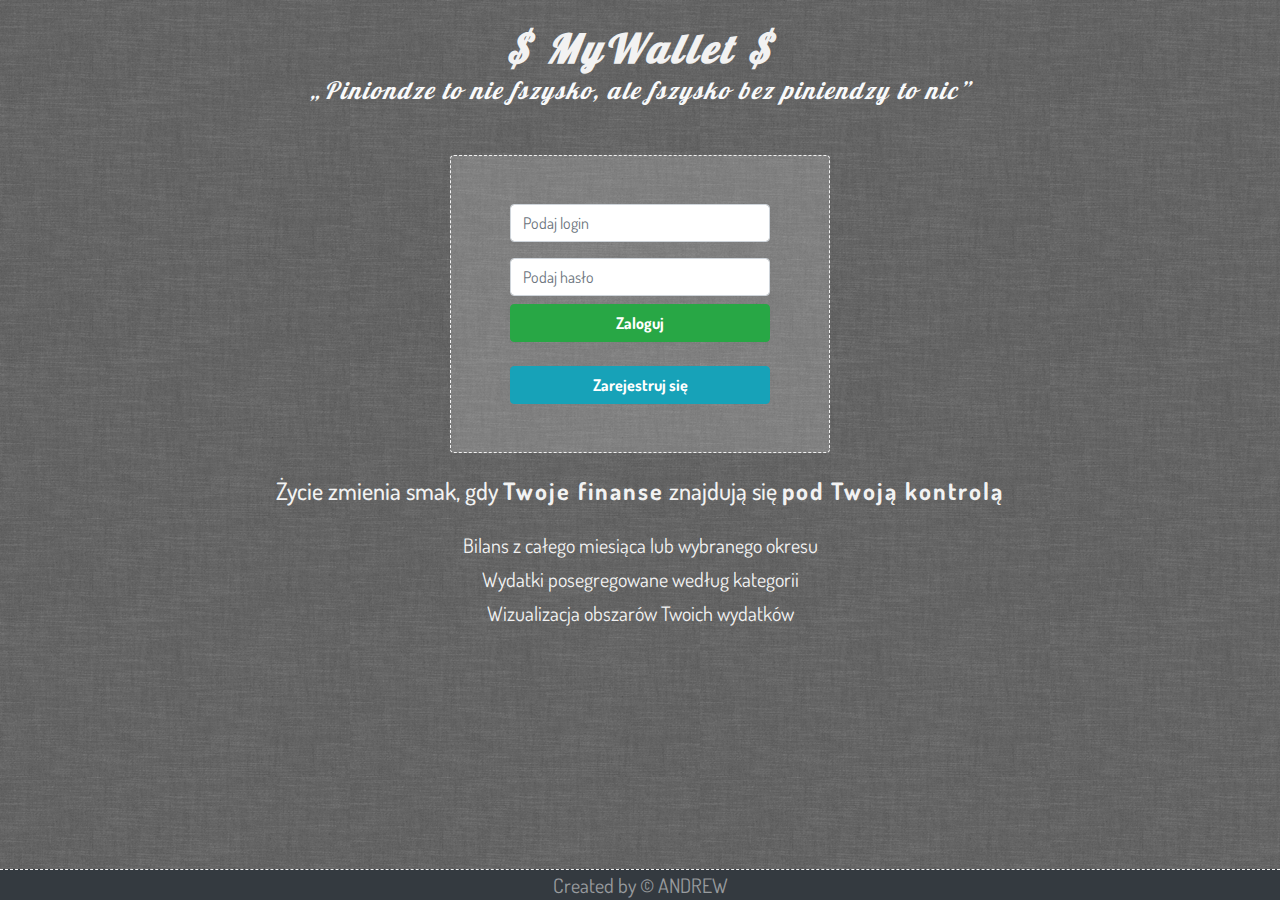
==== index.html @ 29b3bcaf "Added JS form validation" ====
<!DOCTYPE html>
<html lang="pl">
  <head>
    
    <meta charset="utf-8">
    <meta name="viewport" content="width=device-width, initial-scale=1, shrink-to-fit=no">
		<meta name="description" content="Aplikacja do prowadzenia budżetu osobistego lub domowego. Pieniądze pod kontrolą.">
		<meta name="keywords" content="pieniądze, budżet, wydatki, kontrola, kasa, oszczędzanie, portfel on-line">
		<meta http-equiv="X-Ua-Compatible" content="IE=edge">
	
		<link href="https://fonts.googleapis.com/css?family=Dosis:300,400,700%7CLobster&display=swap&subset=latin-ext" rel="stylesheet">
																<!-- %7C == | which is not valid with html standard -->
    
    <link rel="stylesheet" href="https://stackpath.bootstrapcdn.com/bootstrap/4.4.1/css/bootstrap.min.css" integrity="sha384-Vkoo8x4CGsO3+Hhxv8T/Q5PaXtkKtu6ug5TOeNV6gBiFeWPGFN9MuhOf23Q9Ifjh" crossorigin="anonymous">
		<link rel="stylesheet" href="style.css" type="text/css" />
		
		<script>
			var loginOk = "andrew";
			var passOk = "123";
			
			function checkForm() {
				var userLogin = document.getElementById("login").value;
				var userPassword = document.getElementById("passWord").value;
				
				if ((loginOk !== userLogin) || (passOk !== userPassword)) {
						document.getElementById("info").style.display = "block";
				} else {			
						setTimeout("location.href = 'main.html';", 500);
				}
			}
		</script> 
		
    <title>MyWallet | Weź w garść swoje pieniądze już dziś</title>
		
  </head>
	
  <body>
    <main>
			<div class="container">
				
				<header>
					
					<div class="row">
						<div class="col-12">
							<h1 class="h1 font-italic text-center font-lobster letter-spacing-4 font-weight-bold mt-4 mb-1">$ MyWallet $</h1>
						</div>
						
						<div class="col-12">
							<a class="text-center text-light font-italic font-lobster letter-spacing-2 font-weight-bold mb-5 d-block text-decoration-none" href="https://www.filmweb.pl/film/Pieni%C4%85dze+to+nie+wszystko-2001-1168" title="Dowiedz się więcej na Filwebie" target="_blank"><q class="h4">Piniondze to nie fszysko, ale fszysko bez piniendzy to nic</q></a>
						</div>
					
					</div>
				</header>
				
				<div id="info" class="alert alert-danger col-4 mx-auto text-center" style="display: none;" role="alert">
					Niepoprawne dane!
				</div>
				
				<section>
					
					<div class="row">
						<div class="col-10 col-sm-8 col-md-6 col-lg-4 mx-auto rounded" style="border: 1px #f2f2f2 dashed; background-color: rgba(242, 242, 242, 0.2); ">
							
							<form action="#">
								
								<div class="col-10 offset-1">
									<input type="text" class="form-control mt-5 mb-3" id="login" placeholder="Podaj login" name="login">
								</div>
								
								<div class="col-10 offset-1">
									<input type="password" class="form-control mb-2" id="passWord" placeholder="Podaj hasło" name="passWord">
								</div>
								
								<div class="col-10 offset-1">
									<input type="button" class="btn btn-success btn-block mb-4 font-weight-bold" value="Zaloguj" onclick="checkForm()">
								</div>
								
								<div class="col-10 offset-1">
									<a href="register.html" class="btn btn-info btn-block mb-5 font-weight-bold" role="button">Zarejestruj się</a>
								</div>
								
							</form>
							
						</div>
					</div>
					
				</section>
				
				
				<article>
				
					<div class="row mt-4">
						<h1 class="h4 col-12 text-center mb-4">Życie zmienia smak, gdy <strong>Twoje finanse</strong> znajdują się <strong>pod Twoją kontrolą</strong></h1>
					
						<div class="col-12 text-center">
							<ul class="list-unstyled">
								<li class="mb-1">Bilans z całego miesiąca lub wybranego okresu</li>
								<li class="mb-1">Wydatki posegregowane według kategorii</li>
								<li class="mb-1">Wizualizacja obszarów Twoich wydatków</li>
							</ul>
						</div>
					</div>
					
				</article>
				
				<footer class="fixed-bottom text-center bg-dark text-white-50" style="border-top: 1px #f2f2f2 dashed">
					Created by &copy; ANDREW
				</footer>
				
			</div>
		</main>
		
    <!-- jQuery first, then Popper.js, then Bootstrap JS -->
    <script src="https://code.jquery.com/jquery-3.4.1.slim.min.js" integrity="sha384-J6qa4849blE2+poT4WnyKhv5vZF5SrPo0iEjwBvKU7imGFAV0wwj1yYfoRSJoZ+n" crossorigin="anonymous"></script>
    <script src="https://cdn.jsdelivr.net/npm/popper.js@1.16.0/dist/umd/popper.min.js" integrity="sha384-Q6E9RHvbIyZFJoft+2mJbHaEWldlvI9IOYy5n3zV9zzTtmI3UksdQRVvoxMfooAo" crossorigin="anonymous"></script>
    <script src="https://stackpath.bootstrapcdn.com/bootstrap/4.4.1/js/bootstrap.min.js" integrity="sha384-wfSDF2E50Y2D1uUdj0O3uMBJnjuUD4Ih7YwaYd1iqfktj0Uod8GCExl3Og8ifwB6" crossorigin="anonymous"></script>
		
  </body>
</html>
---- style.css ----
body {
	background-image: url("img/grey_wash_wall.png");
	font-size: 20px;
	color: #f2f2f2;
	font-family: 'Dosis', sans-serif;
}

.font-lobster {
	font-family: 'Lobster';
}

.letter-spacing-4 {
	letter-spacing: 4px;
}

.letter-spacing-2, strong {
	letter-spacing: 2px;
}
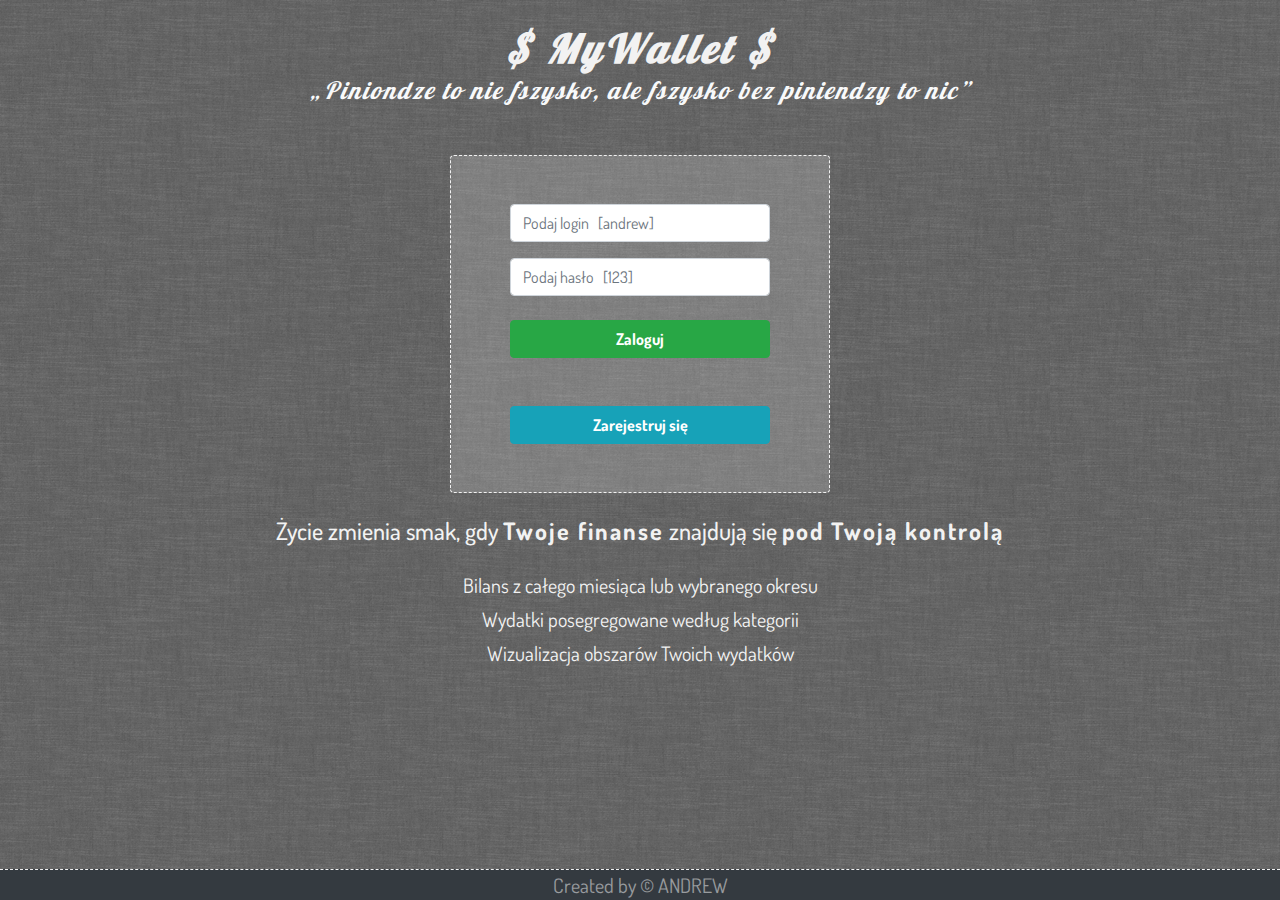
==== commit b79f5ba3: "Refactor" ====
--- a/index.html
+++ b/index.html
@@ -64,15 +64,15 @@
 							<form action="#">
 								
 								<div class="col-10 offset-1">
-									<input type="text" class="form-control mt-5 mb-3" id="login" placeholder="Podaj login" name="login">
+									<input type="text" class="form-control mt-5 mb-3" id="login" placeholder="Podaj login   [andrew]" name="login">
 								</div>
 								
 								<div class="col-10 offset-1">
-									<input type="password" class="form-control mb-2" id="passWord" placeholder="Podaj hasło" name="passWord">
+									<input type="password" class="form-control mb-4" id="passWord" placeholder="Podaj hasło   [123]" name="passWord">
 								</div>
 								
 								<div class="col-10 offset-1">
-									<input type="button" class="btn btn-success btn-block mb-4 font-weight-bold" value="Zaloguj" onclick="checkForm()">
+									<input type="button" class="btn btn-success btn-block mb-5 font-weight-bold" value="Zaloguj" onclick="checkForm()">
 								</div>
 								
 								<div class="col-10 offset-1">
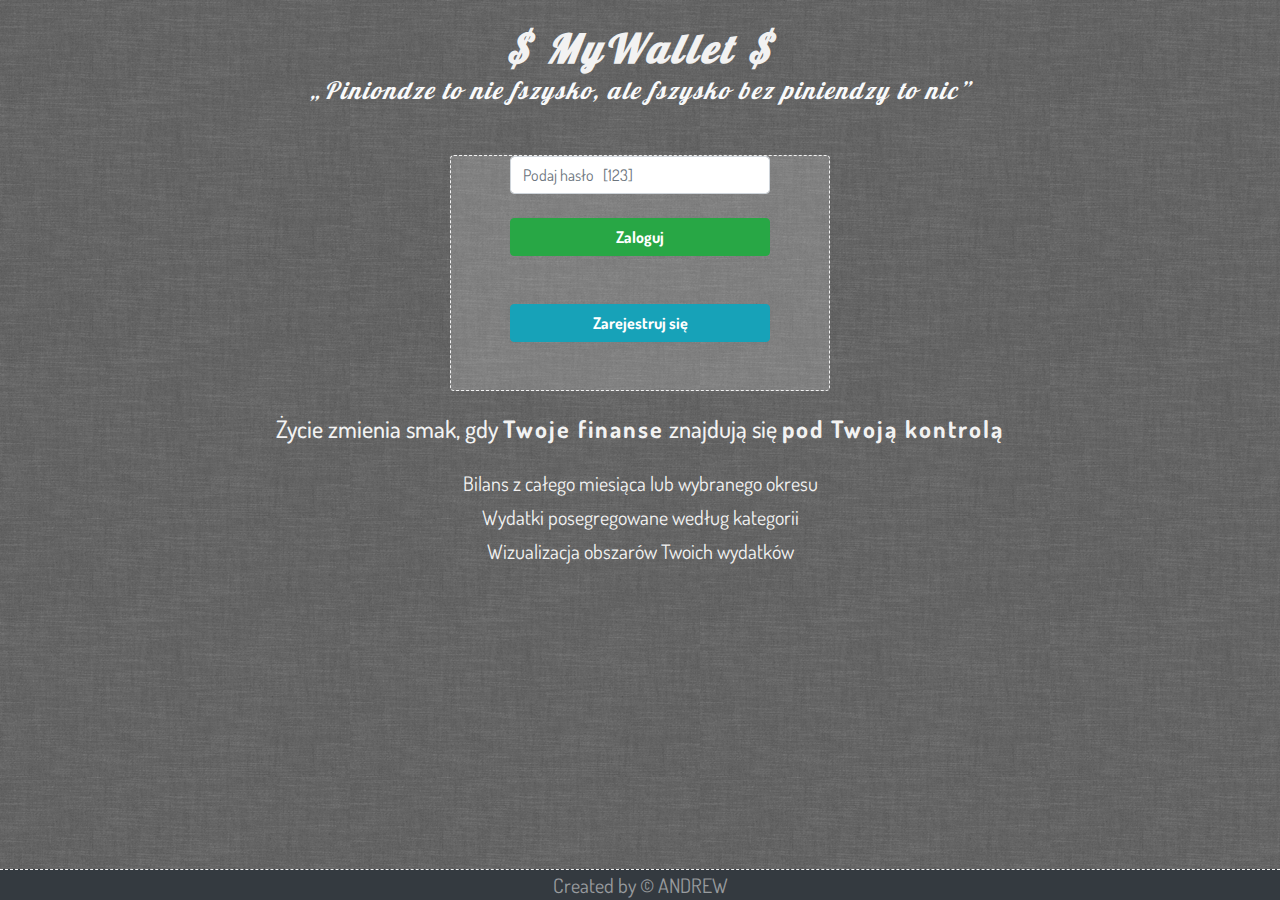
==== commit 339b89a7: "Prepared settings page" ====
--- a/index.html
+++ b/index.html
@@ -8,27 +8,13 @@
 		<meta name="keywords" content="pieniądze, budżet, wydatki, kontrola, kasa, oszczędzanie, portfel on-line">
 		<meta http-equiv="X-Ua-Compatible" content="IE=edge">
 	
-		<link href="https://fonts.googleapis.com/css?family=Dosis:300,400,700%7CLobster&display=swap&subset=latin-ext" rel="stylesheet">
+		<link href="https://fonts.googleapis.com/css?family=Dosis:400,700%7CLobster&display=swap&subset=latin-ext" rel="stylesheet">
 																<!-- %7C == | which is not valid with html standard -->
     
     <link rel="stylesheet" href="https://stackpath.bootstrapcdn.com/bootstrap/4.4.1/css/bootstrap.min.css" integrity="sha384-Vkoo8x4CGsO3+Hhxv8T/Q5PaXtkKtu6ug5TOeNV6gBiFeWPGFN9MuhOf23Q9Ifjh" crossorigin="anonymous">
 		<link rel="stylesheet" href="style.css" type="text/css" />
 		
-		<script>
-			var loginOk = "andrew";
-			var passOk = "123";
-			
-			function checkForm() {
-				var userLogin = document.getElementById("login").value;
-				var userPassword = document.getElementById("passWord").value;
-				
-				if ((loginOk !== userLogin) || (passOk !== userPassword)) {
-						document.getElementById("info").style.display = "block";
-				} else {			
-						setTimeout("location.href = 'main.html';", 500);
-				}
-			}
-		</script> 
+		<script src="script.js"></script>
 		
     <title>MyWallet | Weź w garść swoje pieniądze już dziś</title>
 		
@@ -36,7 +22,7 @@
 	
   <body>
     <main>
-			<div class="container">
+			<div class="container mb-5">
 				
 				<header>
 					
@@ -52,8 +38,12 @@
 					</div>
 				</header>
 				
-				<div id="info" class="alert alert-danger col-4 mx-auto text-center" style="display: none;" role="alert">
+				<div id="info" class="alert alert-danger col-10 col-sm-8 col-md-6 col-lg-4 mx-auto text-center" style="display: none;" role="alert">
 					Niepoprawne dane!
+				</div>
+				
+				<div id="infoOk" class="alert alert-success col-10 col-sm-8 col-md-6 col-lg-4 mx-auto text-center" style="display: none;" role="alert">
+					Zalogowałeś się pomyślnie.
 				</div>
 				
 				<section>
@@ -63,9 +53,7 @@
 							
 							<form action="#">
 								
-								<div class="col-10 offset-1">
-									<input type="text" class="form-control mt-5 mb-3" id="login" placeholder="Podaj login   [andrew]" name="login">
-								</div>
+								
 								
 								<div class="col-10 offset-1">
 									<input type="password" class="form-control mb-4" id="passWord" placeholder="Podaj hasło   [123]" name="passWord">
--- a/style.css
+++ b/style.css
@@ -15,4 +15,52 @@
 
 .letter-spacing-2, strong {
 	letter-spacing: 2px;
-}+}
+
+.wallet {
+	background-color: #525252 !important;
+}
+
+.nav-link:hover {
+	color: #36b03c !important;
+}
+
+.dropdown-item {
+	color: #f2f2f2 !important;
+}
+
+.dropdown-item:hover {
+	background-color: inherit !important;
+	color: #36b03c !important;
+}
+
+.navbar-nav {
+    float:none;
+    margin:0 auto;
+    display: block;
+    text-align: center;
+}
+
+.navbar-nav > li {
+    display: inline-block;
+    float:none;
+}
+
+@media (max-width: 767px) {
+	.navbar-nav {
+		display: flex;
+		text-align: left;
+	}
+}
+
+@media (min-width: 992px) {
+	li.nav-item {
+	min-width: 170px !important;
+	}
+}
+
+@media (min-width: 1200px){
+	li.nav-item {
+	min-width: 200px !important;
+	}
+}
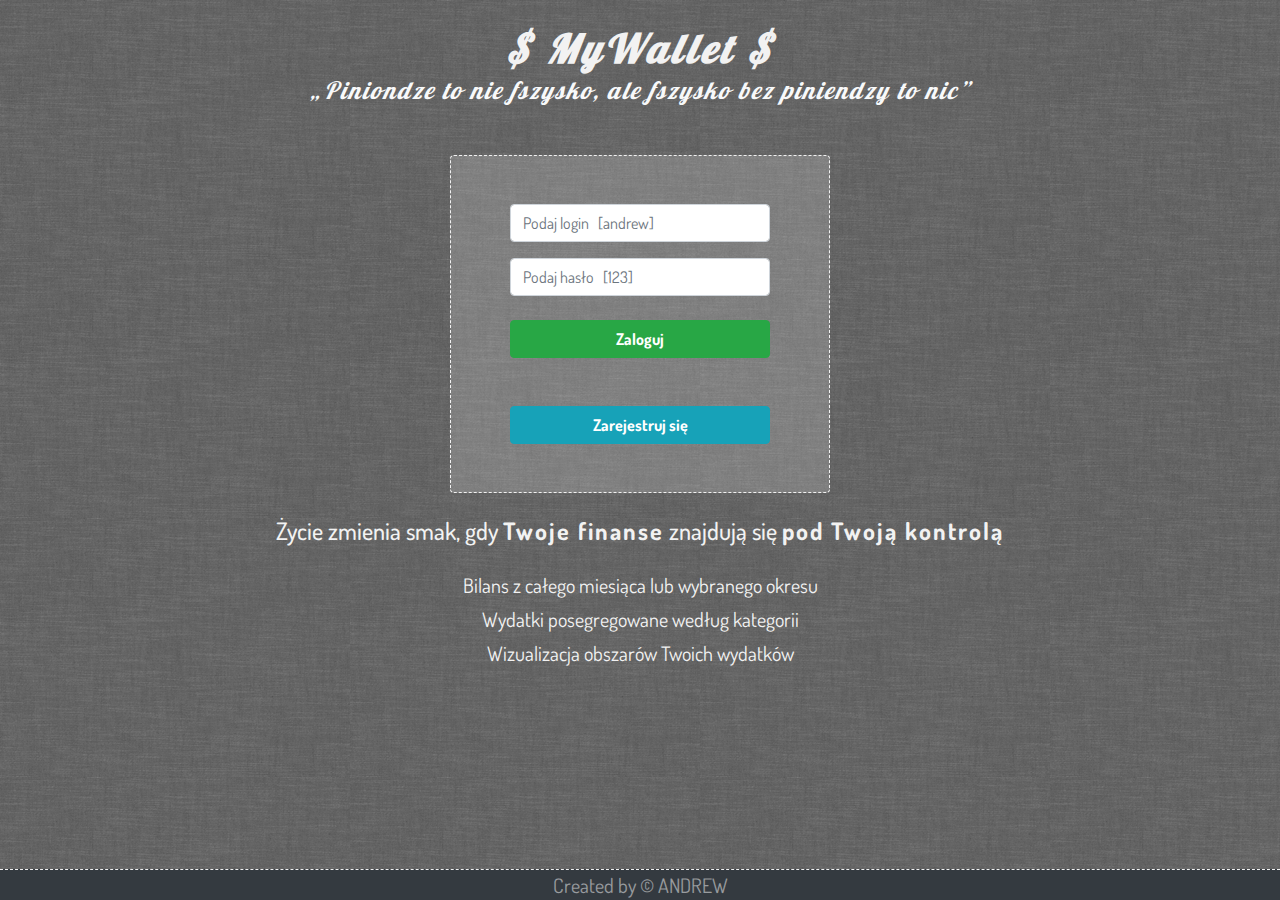
==== commit dada0ae1: "Fixed lost login input on index.html" ====
--- a/index.html
+++ b/index.html
@@ -53,7 +53,9 @@
 							
 							<form action="#">
 								
-								
+								<div class="col-10 offset-1 mt-5">
+									<input type="text" class="form-control mb-3" id="login" placeholder="Podaj login   [andrew]" name="login">
+								</div>
 								
 								<div class="col-10 offset-1">
 									<input type="password" class="form-control mb-4" id="passWord" placeholder="Podaj hasło   [123]" name="passWord">
